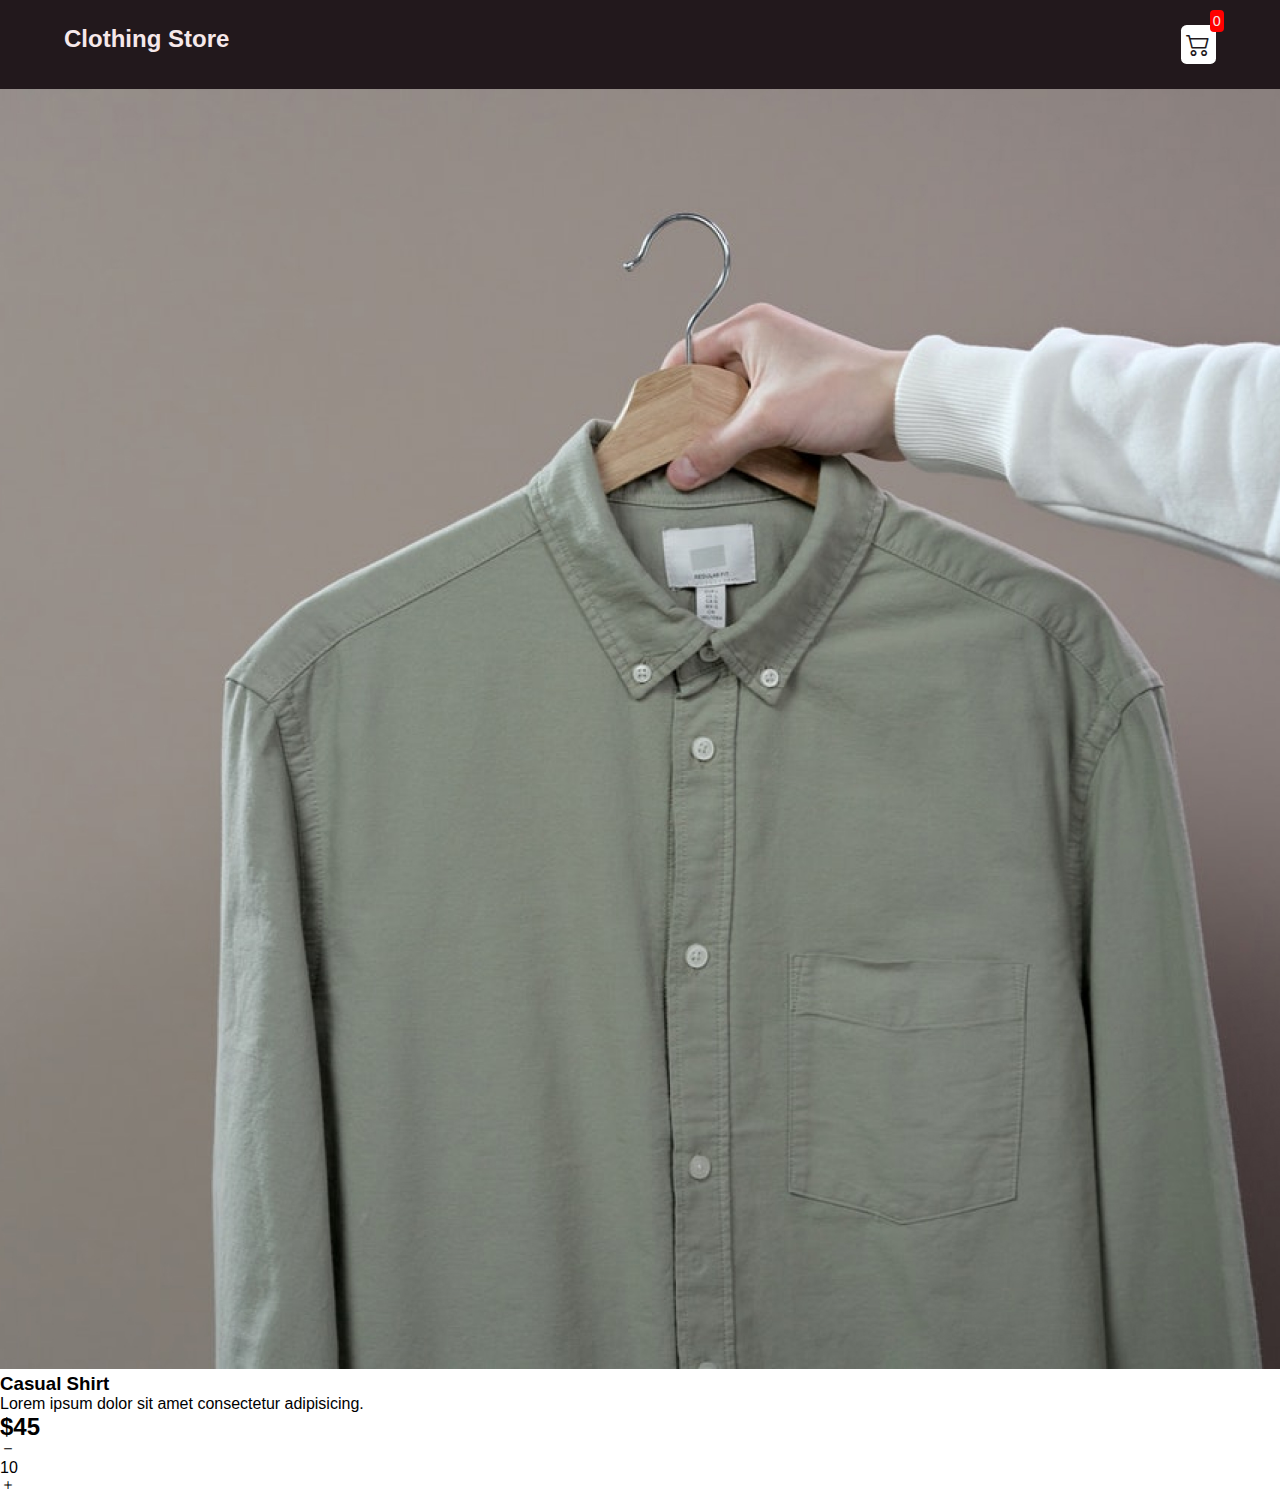
==== index.html @ 32bd2d76 "Markup for Product Card" ====
<!DOCTYPE html>
<html lang="en">
  <head>
    <meta charset="UTF-8" />
    <meta http-equiv="X-UA-Compatible" content="IE=edge" />
    <meta name="viewport" content="width=device-width, initial-scale=1.0" />
    <title>Clothing Store</title>

    <!-- Bootstrap Icons -->
    <link
      rel="stylesheet"
      href="https://cdn.jsdelivr.net/npm/bootstrap-icons@1.3.0/font/bootstrap-icons.css"
    />

    <!-- CSS -->
    <link rel="stylesheet" href="/src/style.css" />
  </head>
  <body>
    <header>
      <h2>Clothing Store</h2>
      <div class="cart">
        <i class="bi bi-cart2"></i>
        <div class="cart-amount">0</div>
      </div>
    </header>

    <div class="shop" id="shop">
      <div class="product">
        <img src="/images/img-1.jpg" alt="" />
        <div class="details">
          <h3>Casual Shirt</h3>
          <p>Lorem ipsum dolor sit amet consectetur adipisicing.</p>
          <div class="price-quantity">
            <h2>$45</h2>
            <div class="buttons">
              <i class="bi bi-dash"></i>
              <div class="quantity">10</div>
              <i class="bi bi-plus"></i>
            </div>
          </div>
        </div>
      </div>
    </div>
  </body>
</html>
---- src/style.css ----
/**
* ! CSS Variables
**/
:root {
  --primary-color: #22181c;
  --secondary-color: #f13030;
  --white: #f6e8ea;
  --dark: #22181c;
}

/**
* ! Changing Default Browser Styling
**/

*,
*::before,
*::after {
  margin: 0;
  padding: 0;
  box-sizing: border-box;
}

html,
body {
  height: 100%;
  width: 100%;
}

body {
  font-family: sans-serif;
}

img {
  height: 100%;
  width: 100%;
}

/**
* ! Header Style Rules
**/
header {
  background-color: #22181c;
  color: var(--white);
  display: flex;
  justify-content: space-between;
  padding: 25px 5%;
}

header .cart {
  display: flex;
  position: relative;
  gap: 0.5rem;
  background-color: white;
  color: var(--dark);
  padding: 0.35rem;
  font-size: 1.5rem;
  border-radius: 0.35rem;
}

header .cart .cart-amount {
  position: absolute;
  top: -0.95rem;
  right: -0.5rem;

  padding: 0.2rem;
  font-size: 0.9rem;
  background-color: red;
  color: var(--white);
  border-radius: 0.25rem;
}

/**
* ! Header Style Rules
**/
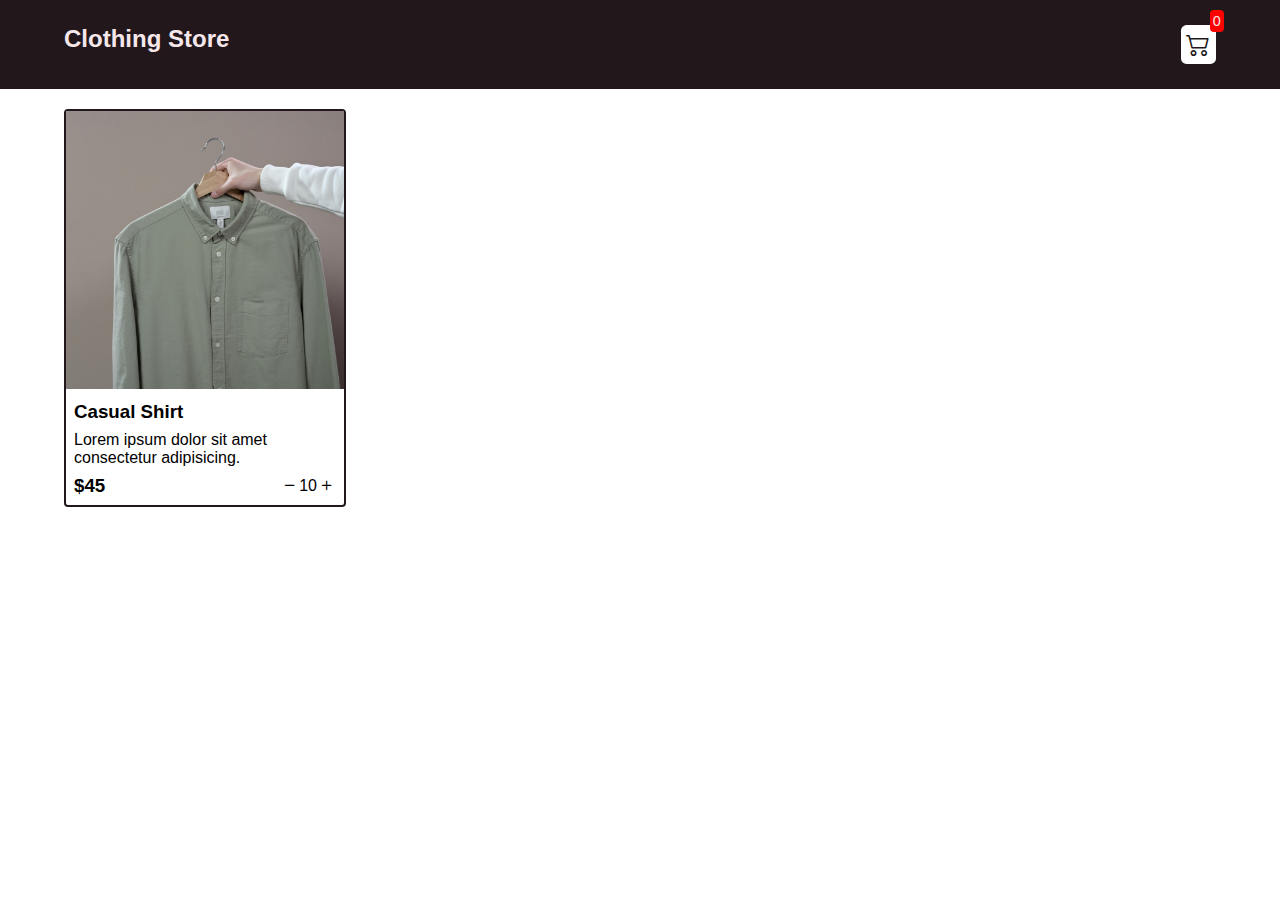
==== commit 638b5a1e: "Styling Product Card" ====
--- a/index.html
+++ b/index.html
@@ -31,7 +31,7 @@
           <h3>Casual Shirt</h3>
           <p>Lorem ipsum dolor sit amet consectetur adipisicing.</p>
           <div class="price-quantity">
-            <h2>$45</h2>
+            <h3>$45</h3>
             <div class="buttons">
               <i class="bi bi-dash"></i>
               <div class="quantity">10</div>
--- a/src/style.css
+++ b/src/style.css
@@ -70,5 +70,43 @@
 }
 
 /**
-* ! Header Style Rules
+* ! Shop Products Style Rules
 **/
+
+.shop {
+  display: grid;
+  grid-template-columns: repeat(auto-fill, minmax(280px, 1fr));
+  padding: 20px 5%;
+  gap: 0.5rem;
+}
+
+.shop .product {
+  border: 2px solid var(--dark);
+  border-radius: 0.25rem;
+}
+
+.shop .product img {
+  height: auto;
+  max-width: 100%;
+}
+
+.shop .product .details {
+  display: flex;
+  flex-direction: column;
+  padding: 0.5rem;
+  gap: 0.5rem;
+}
+
+.shop .price-quantity {
+  display: flex;
+  justify-content: space-between;
+}
+
+.shop .price-quantity .buttons {
+  display: flex;
+  align-items: center;
+}
+
+.shop .price-quantity .buttons i {
+  font-size: 1.2rem;
+}
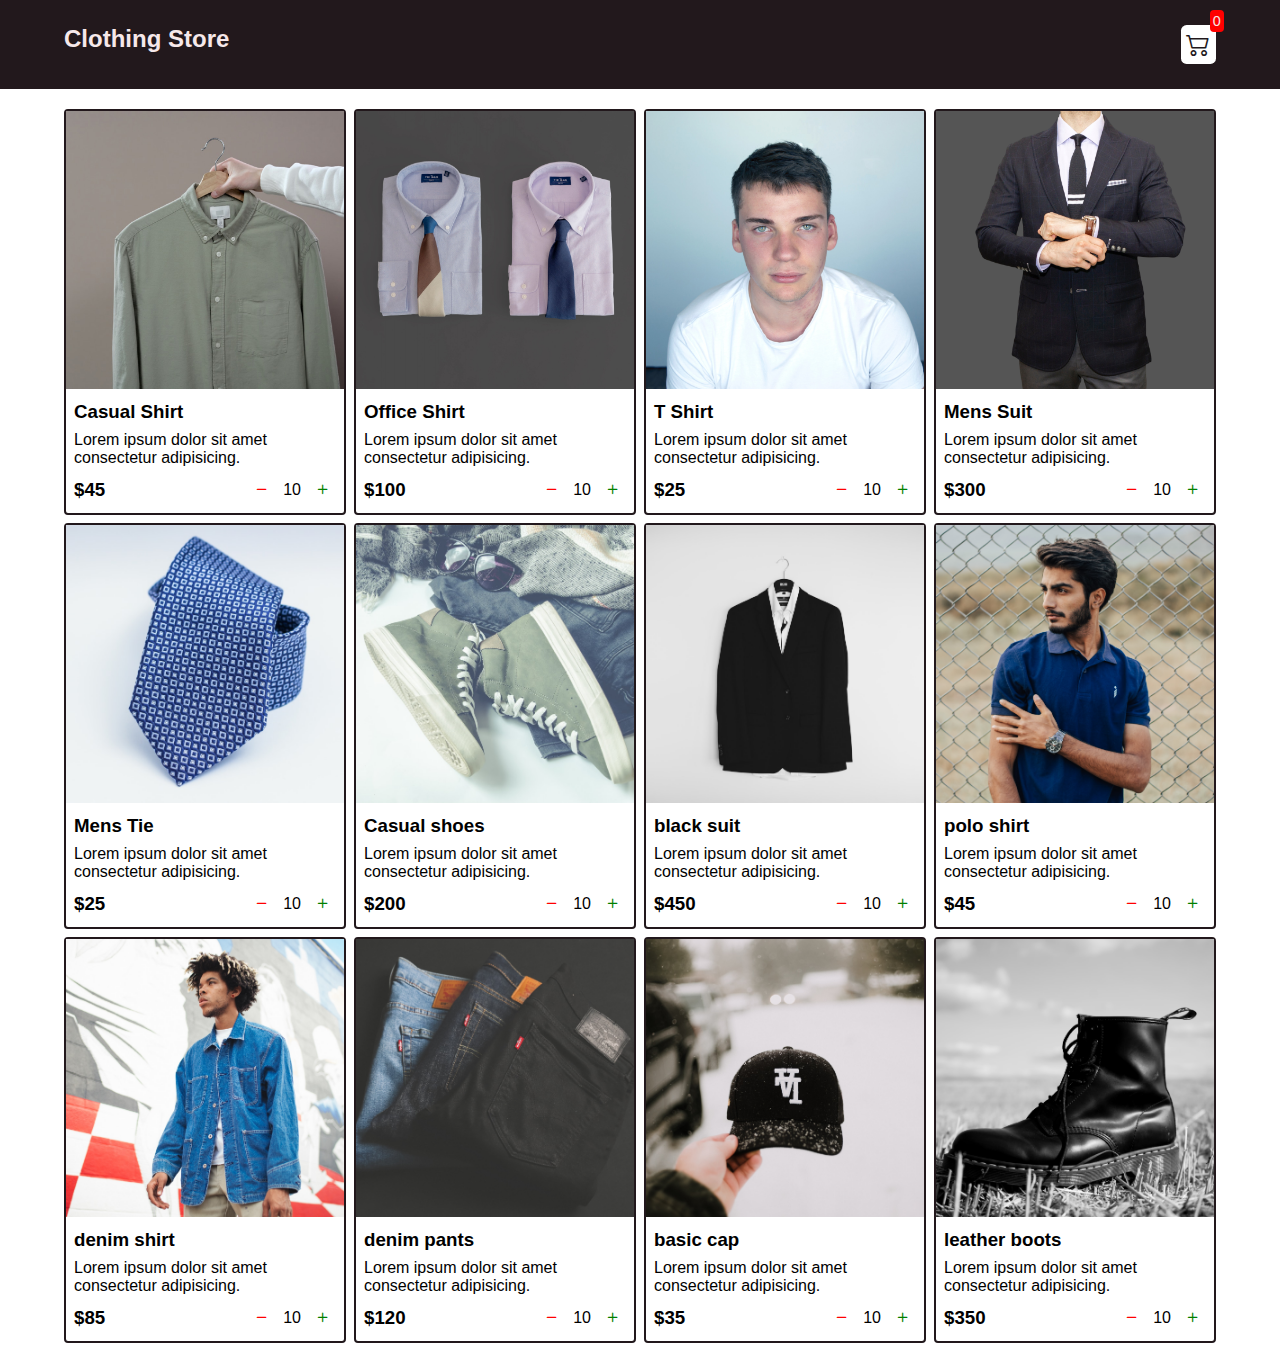
==== commit e4312eeb: "Populate data from Data source" ====
--- a/index.html
+++ b/index.html
@@ -14,6 +14,9 @@
 
     <!-- CSS -->
     <link rel="stylesheet" href="/src/style.css" />
+
+    <!-- Deffered Script -->
+    <script src="/src/main.js" defer></script>
   </head>
   <body>
     <header>
@@ -24,22 +27,6 @@
       </div>
     </header>
 
-    <div class="shop" id="shop">
-      <div class="product">
-        <img src="/images/img-1.jpg" alt="" />
-        <div class="details">
-          <h3>Casual Shirt</h3>
-          <p>Lorem ipsum dolor sit amet consectetur adipisicing.</p>
-          <div class="price-quantity">
-            <h3>$45</h3>
-            <div class="buttons">
-              <i class="bi bi-dash"></i>
-              <div class="quantity">10</div>
-              <i class="bi bi-plus"></i>
-            </div>
-          </div>
-        </div>
-      </div>
-    </div>
+    <div class="shop" id="shop"></div>
   </body>
 </html>
--- a/src/style.css
+++ b/src/style.css
@@ -100,13 +100,32 @@
 .shop .price-quantity {
   display: flex;
   justify-content: space-between;
+  align-items: center;
 }
 
 .shop .price-quantity .buttons {
   display: flex;
   align-items: center;
+  gap: 0.5rem;
 }
 
 .shop .price-quantity .buttons i {
   font-size: 1.2rem;
+  padding: 0.25rem;
+  border-radius: 0.25rem;
 }
+
+.shop .price-quantity .buttons i:first-child {
+  color: red;
+}
+
+.shop .price-quantity .buttons i:last-child {
+  color: green;
+}
+
+@media (max-width: 500px) {
+  .shop {
+    grid-template-columns: 1fr;
+    max-width: 100%;
+  }
+}
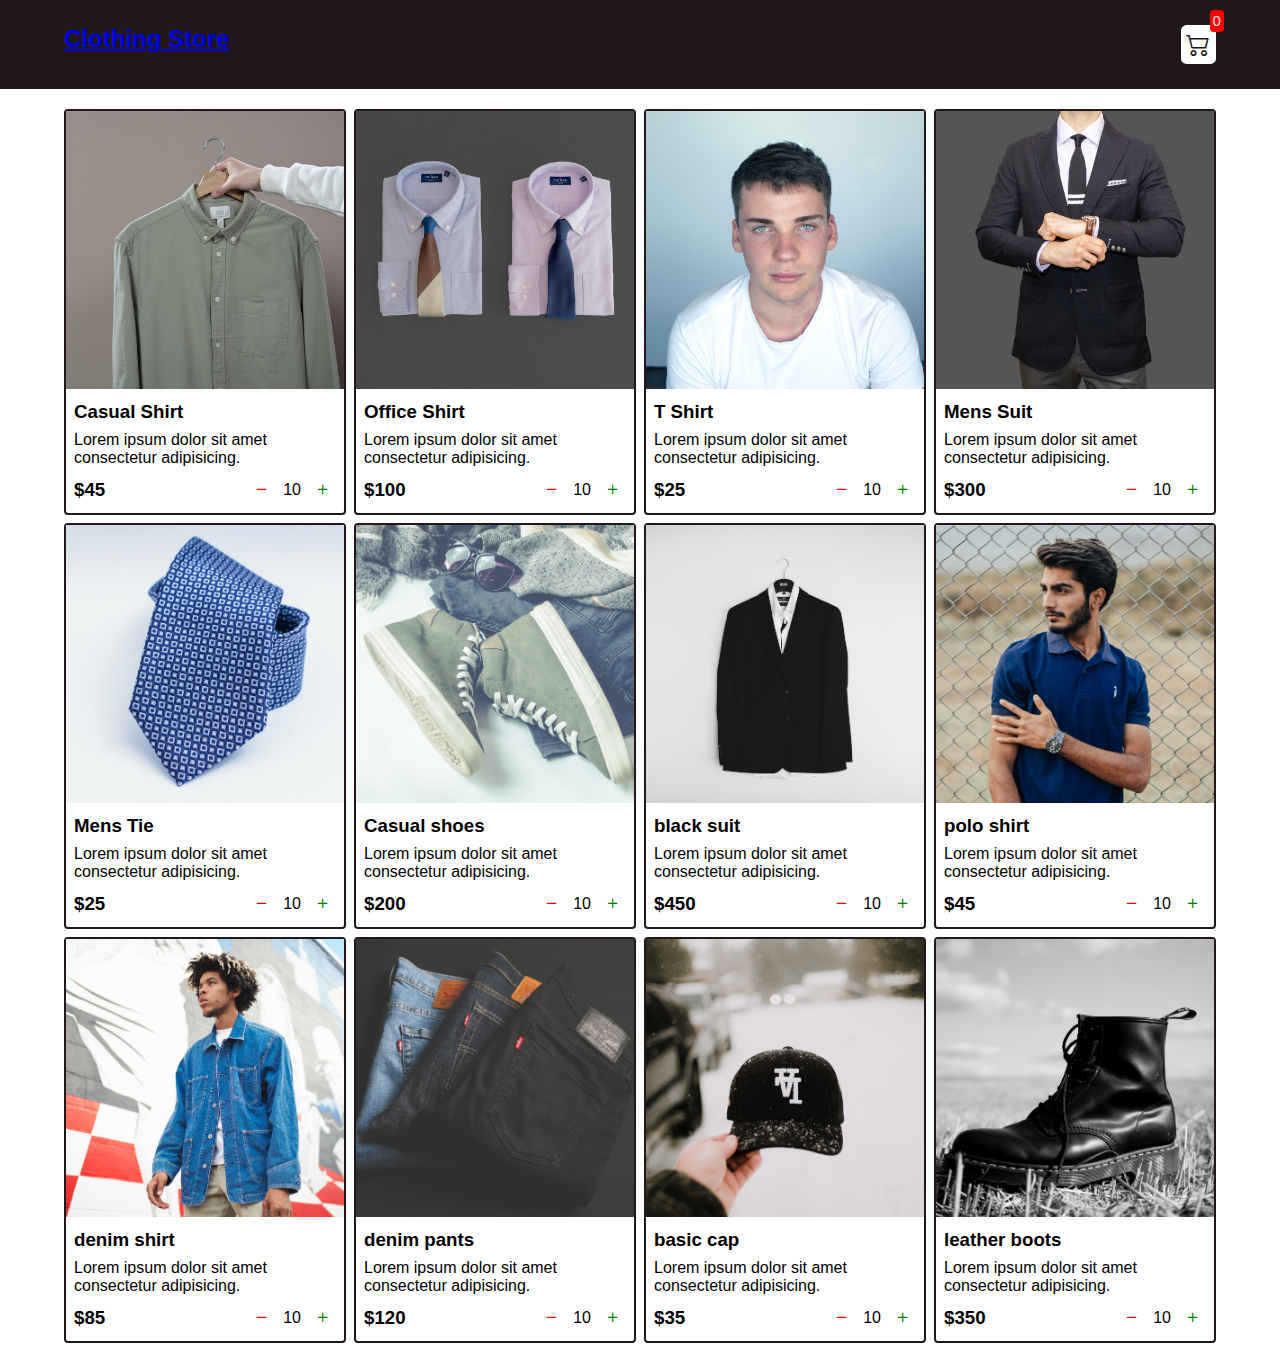
==== commit f8eaf622: "Added hyperlinks to header navigation" ====
--- a/index.html
+++ b/index.html
@@ -20,11 +20,15 @@
   </head>
   <body>
     <header>
+<a href='/'>
       <h2>Clothing Store</h2>
+</a>
+<a href='/'>
       <div class="cart">
         <i class="bi bi-cart2"></i>
         <div class="cart-amount">0</div>
       </div>
+</a>
     </header>
 
     <div class="shop" id="shop"></div>
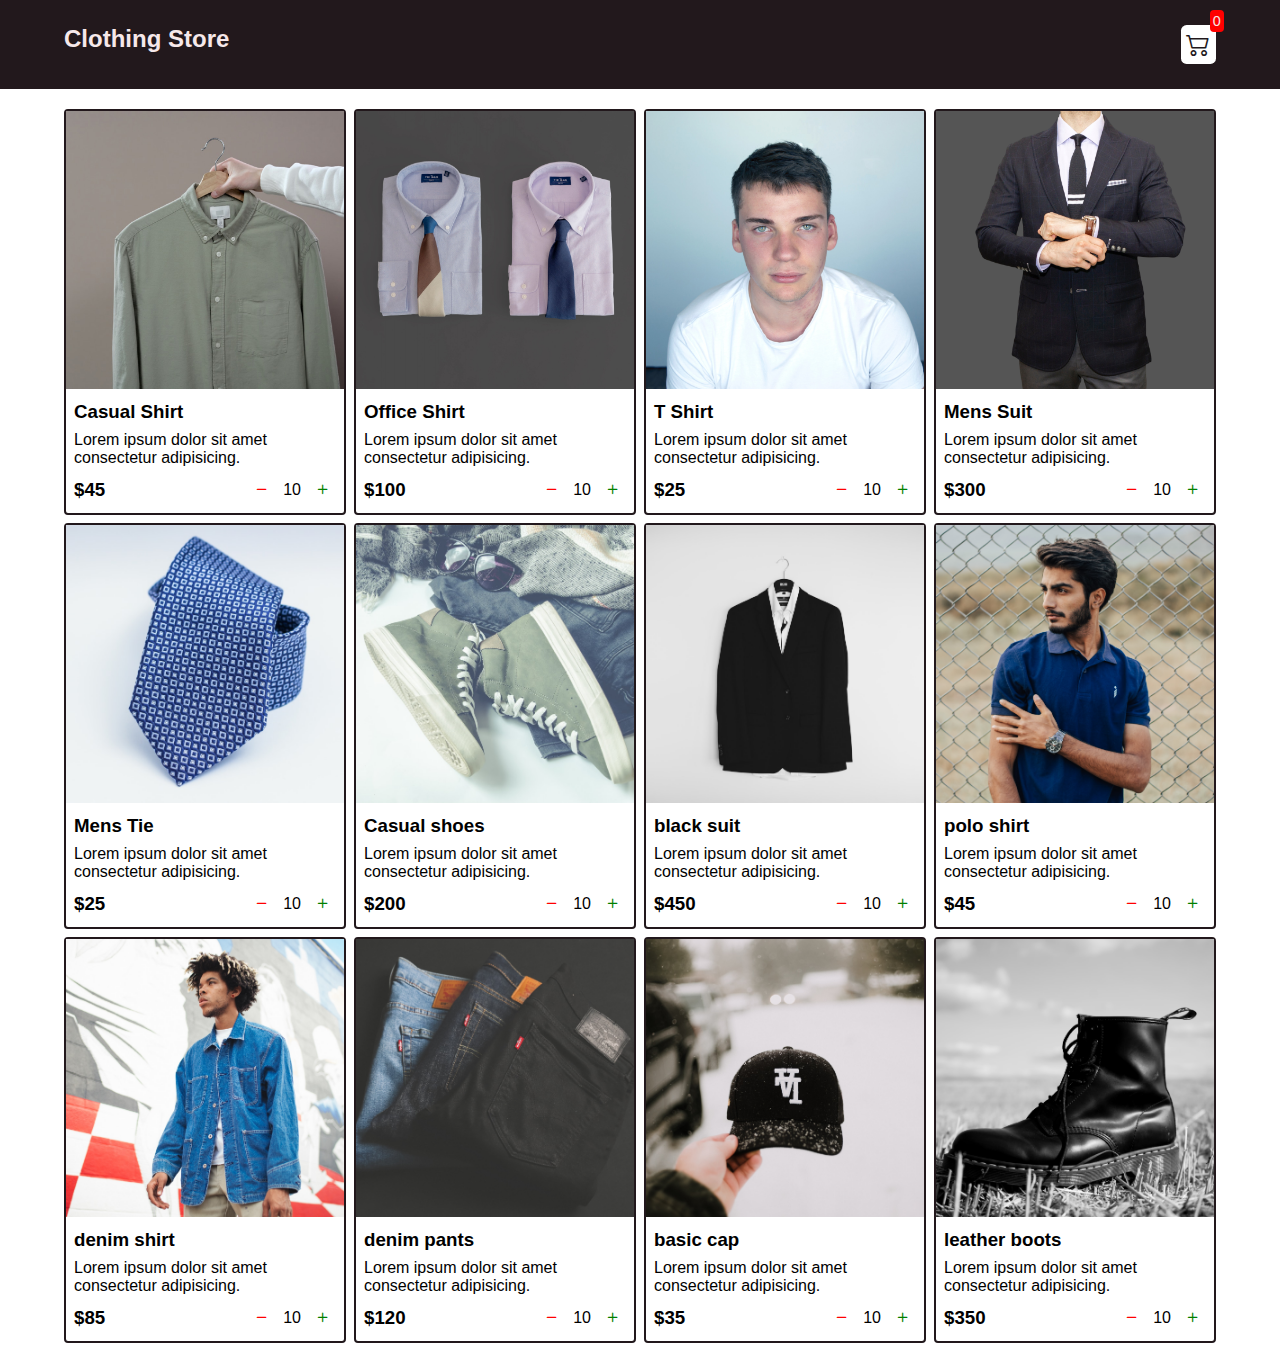
==== commit 6b0df49d: "Update index.html" ====
--- a/index.html
+++ b/index.html
@@ -23,7 +23,7 @@
 <a href='/'>
       <h2>Clothing Store</h2>
 </a>
-<a href='/'>
+<a href='/cart'>
       <div class="cart">
         <i class="bi bi-cart2"></i>
         <div class="cart-amount">0</div>
--- a/src/style.css
+++ b/src/style.css
@@ -34,6 +34,10 @@
   height: 100%;
   width: 100%;
 }
+
+a {
+text-decoration:none;
+color: inherit}
 
 /**
 * ! Header Style Rules
